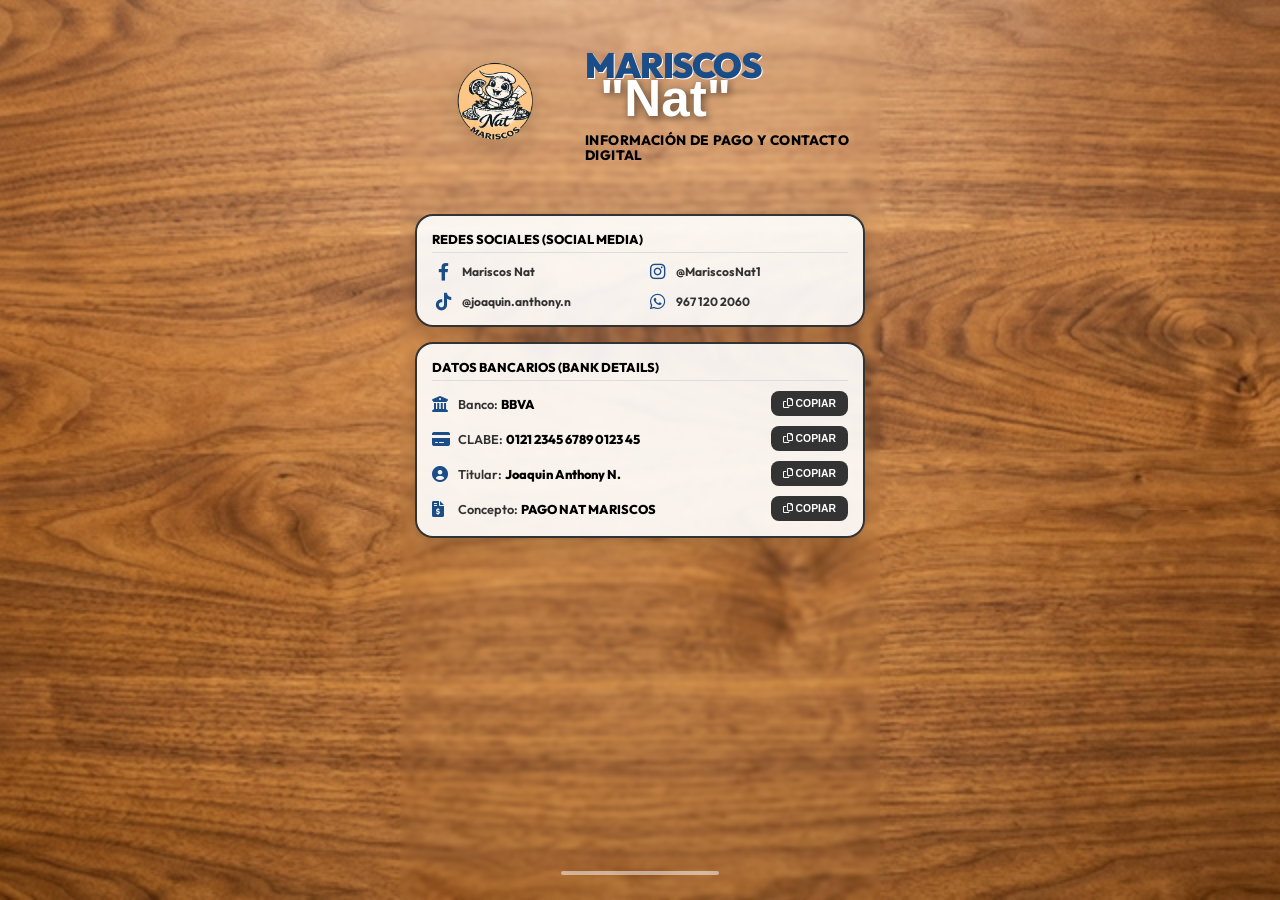
==== pago.html @ c45bc1e0 "Menu y metodo de pago" ====
<!DOCTYPE html>
<html lang="es">
<head>
    <meta charset="UTF-8">
    <meta name="viewport" content="width=device-width, initial-scale=1.0">
    <title>Contacto y Pago - Mariscos Nat</title>
    <link rel="preconnect" href="https://fonts.googleapis.com">
    <link rel="preconnect" href="https://fonts.gstatic.com" crossorigin>
    <link href="https://fonts.googleapis.com/css2?family=Outfit:wght@400;600;700;900&display=swap" rel="stylesheet">
    <link rel="stylesheet" href="https://cdnjs.cloudflare.com/ajax/libs/font-awesome/6.0.0/css/all.min.css">
    <link rel="stylesheet" href="css/pago.css">
</head>
<body>
    <div class="background-overlay"></div>
    
    <div class="page-wrapper">
        <header class="banner-header">
            <div class="logo-area">
                <img src="assets/logo_nat.jpg" alt="Logo Nat" class="main-logo">
            </div>
            <div class="text-area">
                <div class="brand-group">
                    <h1 class="brand-name">MARISCOS</h1>
                    <h2 class="brand-nat">"Nat"</h2>
                </div>
                <p class="tagline">INFORMACIÓN DE PAGO Y CONTACTO DIGITAL</p>
            </div>
        </header>

        <main class="content-sections">
            <section class="glass-card">
                <h3 class="card-header">REDES SOCIALES (SOCIAL MEDIA)</h3>
                <div class="social-items">
                    <a href="https://www.facebook.com/share/1DT1aBH1Di/" target="_blank" class="social-box">
                        <i class="fab fa-facebook-f"></i>
                        <span>Mariscos Nat</span>
                    </a>
                    <a href="https://www.instagram.com/mariscosnat1" target="_blank" class="social-box">
                        <i class="fab fa-instagram"></i>
                        <span>@MariscosNat1</span>
                    </a>
                    <a href="https://www.tiktok.com/@joaquin.anthony.n" target="_blank" class="social-box">
                        <i class="fab fa-tiktok"></i>
                        <span>@joaquin.anthony.n</span>
                    </a>
                    <a href="https://wa.me/529671202060" target="_blank" class="social-box">
                        <i class="fab fa-whatsapp"></i>
                        <span>967 120 2060</span>
                    </a>
                </div>
            </section>

            <section class="glass-card">
                <h3 class="card-header">DATOS BANCARIOS (BANK DETAILS)</h3>
                <div class="bank-list">
                    <div class="bank-item">
                        <div class="bank-info">
                            <i class="fas fa-university"></i>
                            <span>Banco: <b>BBVA</b></span>
                        </div>
                        <button class="copy-action" onclick="copy('BBVA')">
                            <i class="far fa-copy"></i> COPIAR
                        </button>
                    </div>
                    <div class="bank-item">
                        <div class="bank-info">
                            <i class="fas fa-credit-card"></i>
                            <span>CLABE: <b>0121 2345 6789 0123 45</b></span>
                        </div>
                        <button class="copy-action" onclick="copy('012123456789012345')">
                            <i class="far fa-copy"></i> COPIAR
                        </button>
                    </div>
                    <div class="bank-item">
                        <div class="bank-info">
                            <i class="fas fa-user-circle"></i>
                            <span>Titular: <b>Joaquin Anthony N.</b></span>
                        </div>
                        <button class="copy-action" onclick="copy('Joaquin Anthony N.')">
                            <i class="far fa-copy"></i> COPIAR
                        </button>
                    </div>
                    <div class="bank-item">
                        <div class="bank-info">
                            <i class="fas fa-file-invoice-dollar"></i>
                            <span>Concepto: <b>PAGO NAT MARISCOS</b></span>
                        </div>
                        <button class="copy-action" onclick="copy('PAGO NAT MARISCOS')">
                            <i class="far fa-copy"></i> COPIAR
                        </button>
                    </div>
                </div>
            </section>
        </main>

        <footer class="app-footer">
            <div class="home-indicator"></div>
        </footer>
    </div>

    <script>
        function copy(text) {
            navigator.clipboard.writeText(text).then(() => {
                const btn = event.currentTarget;
                const originalContent = btn.innerHTML;
                btn.innerHTML = '<i class="fas fa-check"></i> COPIADO';
                btn.classList.add('copied');
                setTimeout(() => {
                    btn.innerHTML = originalContent;
                    btn.classList.remove('copied');
                }, 2000);
            });
        }
    </script>
</body>
</html>
---- css/pago.css ----
:root {
    --primary-blue: #1b4d89;
    --brand-orange: #f39c12;
    --dark-grey: #333333;
    --white: #ffffff;
    --glass-bg: rgba(255, 255, 255, 0.9);
}

* {
    box-sizing: border-box;
    margin: 0;
    padding: 0;
    -webkit-tap-highlight-color: transparent;
}

body {
    font-family: 'Outfit', sans-serif;
    color: var(--dark-grey);
    background-color: #3e2723; 
    display: flex;
    justify-content: center;
    align-items: flex-start; 
    min-height: 100vh;
    margin: 0;
    overflow-x: hidden;
}

.background-overlay {
    position: fixed;
    top: 0;
    left: 0;
    width: 100%;
    height: 100%;
    background-image: url('../assets/wood_bg.png');
    background-size: cover;
    background-position: center;
    z-index: -1;
}

.page-wrapper {
    width: 100%;
    max-width: 480px; 
    min-height: 100vh;
    display: flex;
    flex-direction: column;
    position: relative;
    padding: 10px 15px; 
    backdrop-filter: blur(2px);
}


.banner-header {
    display: flex;
    align-items: center;
    gap: 10px;
    padding: 15px 0;
    margin-bottom: 10px;
}

.logo-area {
    flex-shrink: 0;
}

.main-logo {
    width: 160px;
    height: 160px;
    object-fit: contain;
    border-radius: 50%;
    filter: drop-shadow(0 5px 15px rgba(0,0,0,0.2));
}

.text-area {
    flex: 1;
}

.brand-group {
    position: relative;
    margin-bottom: 5px;
}

.brand-name {
    font-size: 2.2rem;
    font-weight: 900;
    color: var(--primary-blue);
    line-height: 0.8;
    text-transform: uppercase;
    letter-spacing: -1.5px;
    text-shadow: 1px 1px 0 #fff;
}

.brand-nat {
    font-family: 'Brush Script MT', cursive, sans-serif;
    font-size: 3.2rem;
    color: var(--white);
    text-shadow: 2px 2px 10px rgba(0,0,0,0.6);
    margin-top: -10px;
    margin-left: 15px;
}

.tagline {
    font-size: 0.85rem;
    font-weight: 800;
    color: #000;
    text-transform: uppercase;
    letter-spacing: 0.4px;
    line-height: 1.1;
    margin-top: 5px;
}

.glass-card {
    background-color: var(--glass-bg);
    border-radius: 18px;
    border: 2px solid #333;
    padding: 15px;
    margin-bottom: 15px;
    box-shadow: 0 5px 20px rgba(0,0,0,0.2);
}

.card-header {
    font-size: 0.8rem;
    font-weight: 800;
    text-transform: uppercase;
    border-bottom: 1px solid #ddd;
    margin-bottom: 10px;
    padding-bottom: 5px;
    color: #000;
}

.social-items {
    display: grid;
    grid-template-columns: 1fr 1fr;
    gap: 12px;
}

.social-box {
    display: flex;
    align-items: center;
    gap: 8px;
    font-size: 0.75rem;
    font-weight: 700;
    text-decoration: none;
    color: inherit;
    transition: transform 0.2s;
}

.social-box:hover {
    transform: translateX(3px);
}

.social-box i {
    font-size: 1.1rem;
    width: 22px;
    text-align: center;
    color: var(--primary-blue);
}

.bank-list {
    display: flex;
    flex-direction: column;
    gap: 10px;
}

.bank-item {
    display: flex;
    justify-content: space-between;
    align-items: center;
    gap: 8px;
}

.bank-info {
    display: flex;
    align-items: center;
    gap: 8px;
    font-size: 0.8rem;
    font-weight: 600;
}

.bank-info i {
    font-size: 1rem;
    color: var(--primary-blue);
    width: 18px;
}

.bank-info b {
    font-weight: 800;
    color: #000;
}

.copy-action {
    background-color: #333;
    color: white;
    border: none;
    padding: 7px 12px;
    border-radius: 8px;
    font-size: 0.65rem;
    font-weight: 800;
    cursor: pointer;
    transition: all 0.2s;
    white-space: nowrap;
}

.copy-action:hover {
    background-color: var(--brand-orange);
}

.copy-action.copied {
    background-color: #27ae60;
}

.app-footer {
    margin-top: auto;
    padding: 15px 0;
    display: flex;
    justify-content: center;
}

.home-indicator {
    width: 35%;
    height: 4px;
    background-color: rgba(255, 255, 255, 0.5);
    border-radius: 10px;
}

@keyframes fadeInApp {
    from { opacity: 0; transform: translateY(10px); }
    to { opacity: 1; transform: translateY(0); }
}

.glass-card {
    animation: fadeInApp 0.5s ease-out forwards;
}

@media (max-height: 700px) {
    .banner-header { padding: 10px 0; }
    .main-logo { width: 130px; height: 130px; }
    .brand-name { font-size: 1.8rem; }
    .brand-nat { font-size: 2.6rem; }
}
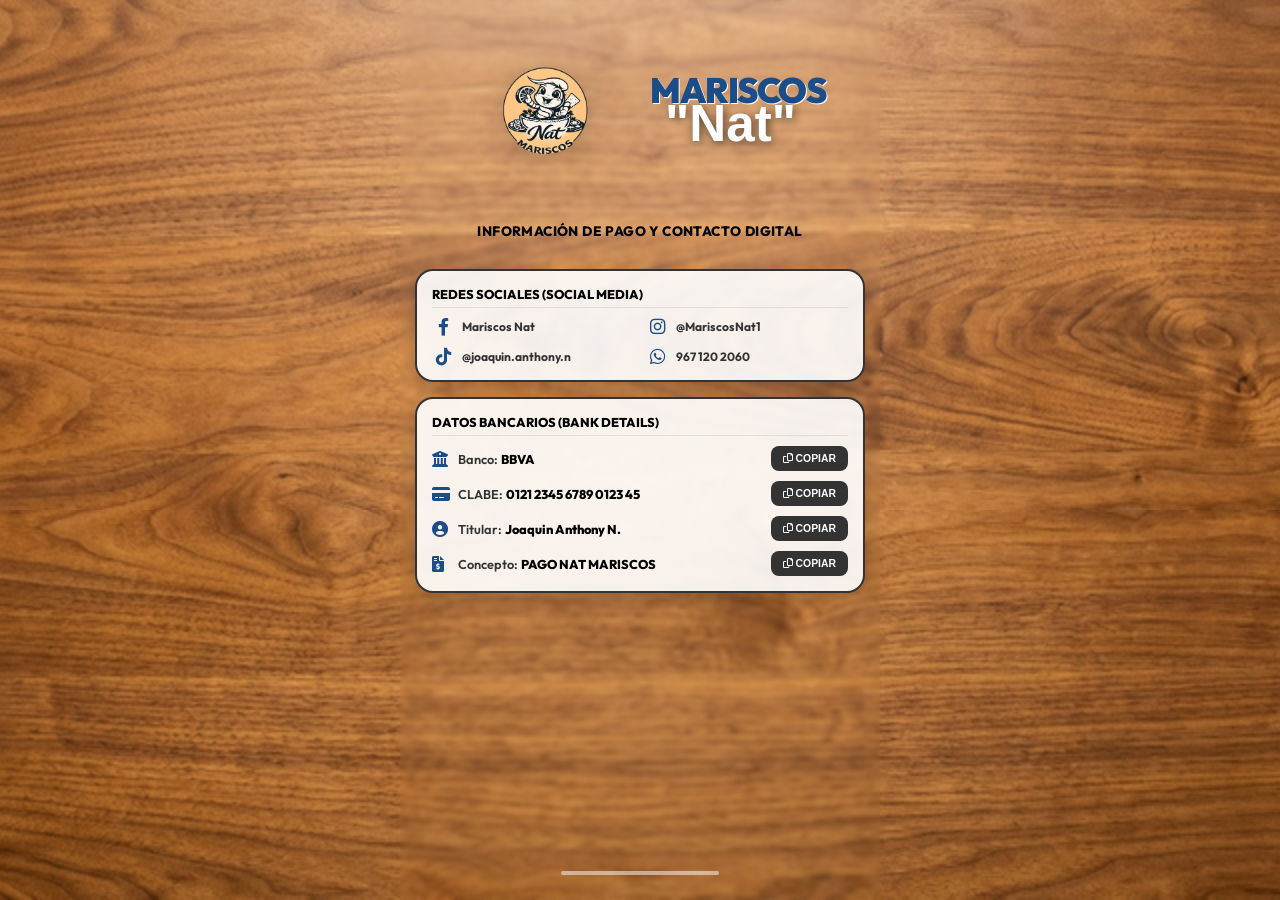
==== commit 9781a38e: "Refine header layout: Larger logo, centered brand title and tagline" ====
--- a/pago.html
+++ b/pago.html
@@ -15,14 +15,16 @@
     
     <div class="page-wrapper">
         <header class="banner-header">
-            <div class="logo-area">
-                <img src="assets/logo_nat.jpg" alt="Logo Nat" class="main-logo">
-            </div>
-            <div class="text-area">
+            <div class="header-top">
+                <div class="logo-area">
+                    <img src="assets/logo_nat.jpg" alt="Logo Nat" class="main-logo">
+                </div>
                 <div class="brand-group">
                     <h1 class="brand-name">MARISCOS</h1>
                     <h2 class="brand-nat">"Nat"</h2>
                 </div>
+            </div>
+            <div class="header-bottom">
                 <p class="tagline">INFORMACIÓN DE PAGO Y CONTACTO DIGITAL</p>
             </div>
         </header>
--- a/css/pago.css
+++ b/css/pago.css
@@ -51,10 +51,24 @@
 
 .banner-header {
     display: flex;
-    align-items: center;
-    gap: 10px;
+    flex-direction: column;
+    align-items: center;
     padding: 15px 0;
-    margin-bottom: 10px;
+    margin-bottom: 15px;
+}
+
+.header-top {
+    display: flex;
+    align-items: center;
+    justify-content: center;
+    gap: 15px;
+    width: 100%;
+}
+
+.header-bottom {
+    width: 100%;
+    text-align: center;
+    margin-top: 10px;
 }
 
 .logo-area {
@@ -62,16 +76,14 @@
 }
 
 .main-logo {
-    width: 160px;
-    height: 160px;
+    width: 180px;
+    height: 180px;
     object-fit: contain;
     border-radius: 50%;
     filter: drop-shadow(0 5px 15px rgba(0,0,0,0.2));
 }
 
-.text-area {
-    flex: 1;
-}
+/* .text-area removed in HTML restructure */
 
 .brand-group {
     position: relative;
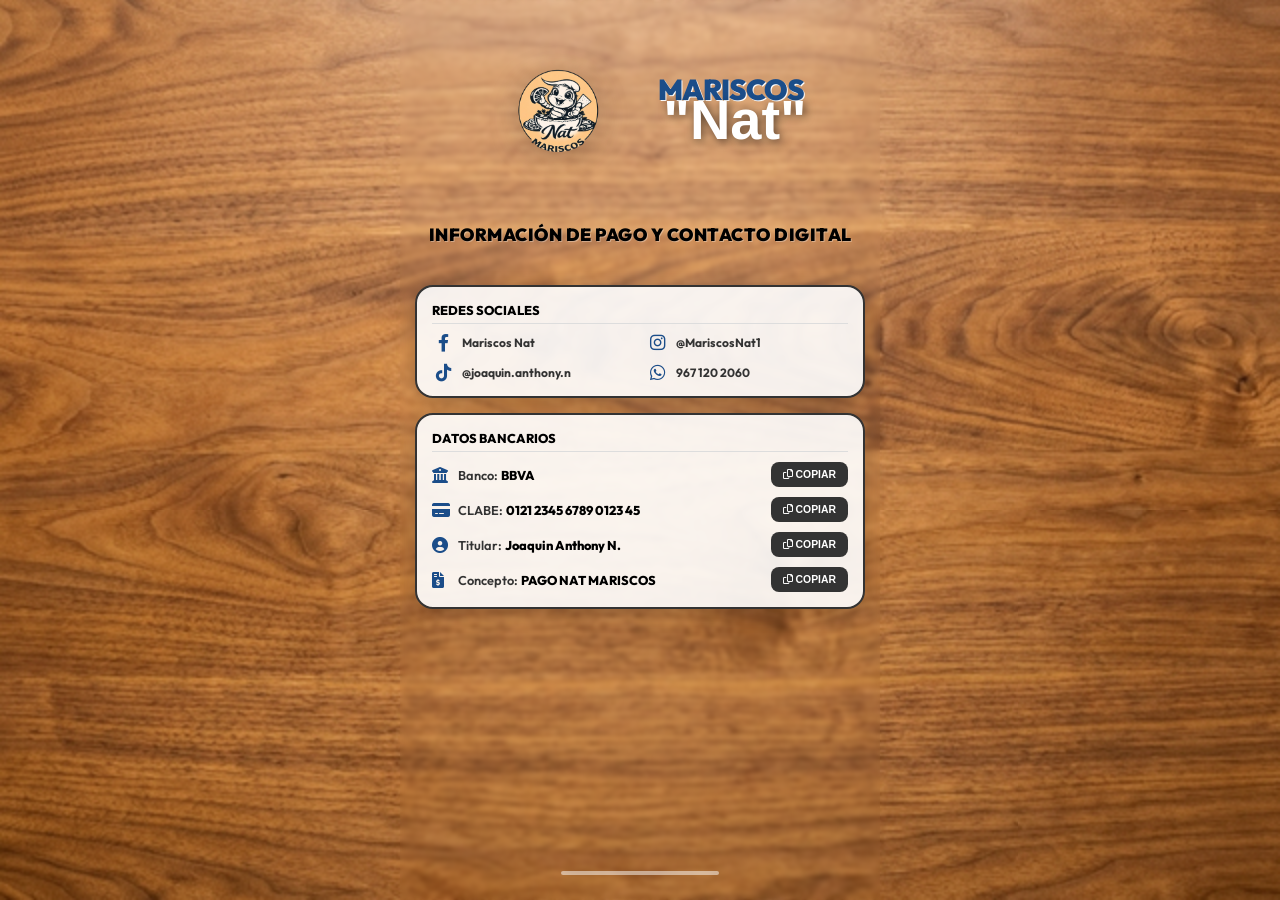
==== commit 42ddbbf3: "Final header touch: Increased logo size" ====
--- a/pago.html
+++ b/pago.html
@@ -31,7 +31,7 @@
 
         <main class="content-sections">
             <section class="glass-card">
-                <h3 class="card-header">REDES SOCIALES (SOCIAL MEDIA)</h3>
+                <h3 class="card-header">REDES SOCIALES</h3>
                 <div class="social-items">
                     <a href="https://www.facebook.com/share/1DT1aBH1Di/" target="_blank" class="social-box">
                         <i class="fab fa-facebook-f"></i>
@@ -53,7 +53,7 @@
             </section>
 
             <section class="glass-card">
-                <h3 class="card-header">DATOS BANCARIOS (BANK DETAILS)</h3>
+                <h3 class="card-header">DATOS BANCARIOS</h3>
                 <div class="bank-list">
                     <div class="bank-item">
                         <div class="bank-info">
--- a/css/pago.css
+++ b/css/pago.css
@@ -53,8 +53,9 @@
     display: flex;
     flex-direction: column;
     align-items: center;
-    padding: 15px 0;
-    margin-bottom: 15px;
+    padding: 20px 0;
+    margin-bottom: 20px;
+    width: 100%;
 }
 
 .header-top {
@@ -63,12 +64,12 @@
     justify-content: center;
     gap: 15px;
     width: 100%;
+    margin-bottom: 10px;
 }
 
 .header-bottom {
     width: 100%;
     text-align: center;
-    margin-top: 10px;
 }
 
 .logo-area {
@@ -76,8 +77,8 @@
 }
 
 .main-logo {
-    width: 180px;
-    height: 180px;
+    width: 170px;
+    height: 170px;
     object-fit: contain;
     border-radius: 50%;
     filter: drop-shadow(0 5px 15px rgba(0,0,0,0.2));
@@ -91,32 +92,33 @@
 }
 
 .brand-name {
-    font-size: 2.2rem;
+    font-size: 1.8rem;
     font-weight: 900;
     color: var(--primary-blue);
-    line-height: 0.8;
+    line-height: 0.9;
     text-transform: uppercase;
-    letter-spacing: -1.5px;
+    letter-spacing: -1px;
     text-shadow: 1px 1px 0 #fff;
 }
 
 .brand-nat {
     font-family: 'Brush Script MT', cursive, sans-serif;
-    font-size: 3.2rem;
+    font-size: 3.5rem;
     color: var(--white);
     text-shadow: 2px 2px 10px rgba(0,0,0,0.6);
-    margin-top: -10px;
-    margin-left: 15px;
+    margin-top: -15px;
+    margin-left: 5px;
 }
 
 .tagline {
-    font-size: 0.85rem;
-    font-weight: 800;
+    font-size: 1.1rem;
+    font-weight: 900;
     color: #000;
     text-transform: uppercase;
-    letter-spacing: 0.4px;
-    line-height: 1.1;
-    margin-top: 5px;
+    letter-spacing: 0.5px;
+    line-height: 1.2;
+    margin-top: 10px;
+    text-shadow: 1px 1px 0 rgba(255,255,255,0.3);
 }
 
 .glass-card {
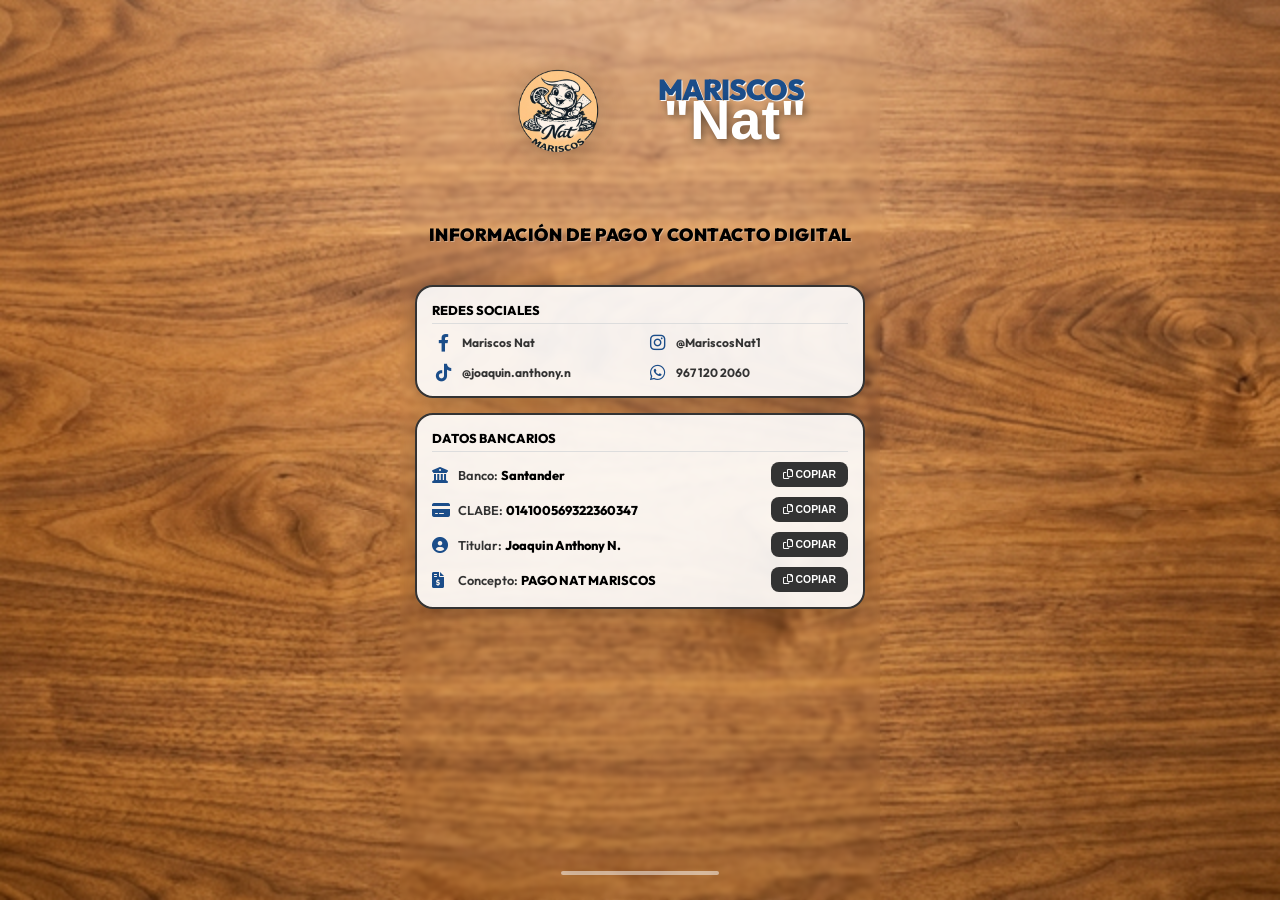
==== commit 8103f789: "Update bank details to Santander (CLABE 014100569322360347)" ====
--- a/pago.html
+++ b/pago.html
@@ -58,18 +58,18 @@
                     <div class="bank-item">
                         <div class="bank-info">
                             <i class="fas fa-university"></i>
-                            <span>Banco: <b>BBVA</b></span>
+                            <span>Banco: <b>Santander</b></span>
                         </div>
-                        <button class="copy-action" onclick="copy('BBVA')">
+                        <button class="copy-action" onclick="copy('Santander')">
                             <i class="far fa-copy"></i> COPIAR
                         </button>
                     </div>
                     <div class="bank-item">
                         <div class="bank-info">
                             <i class="fas fa-credit-card"></i>
-                            <span>CLABE: <b>0121 2345 6789 0123 45</b></span>
+                            <span>CLABE: <b>014100569322360347</b></span>
                         </div>
-                        <button class="copy-action" onclick="copy('012123456789012345')">
+                        <button class="copy-action" onclick="copy('014100569322360347')">
                             <i class="far fa-copy"></i> COPIAR
                         </button>
                     </div>
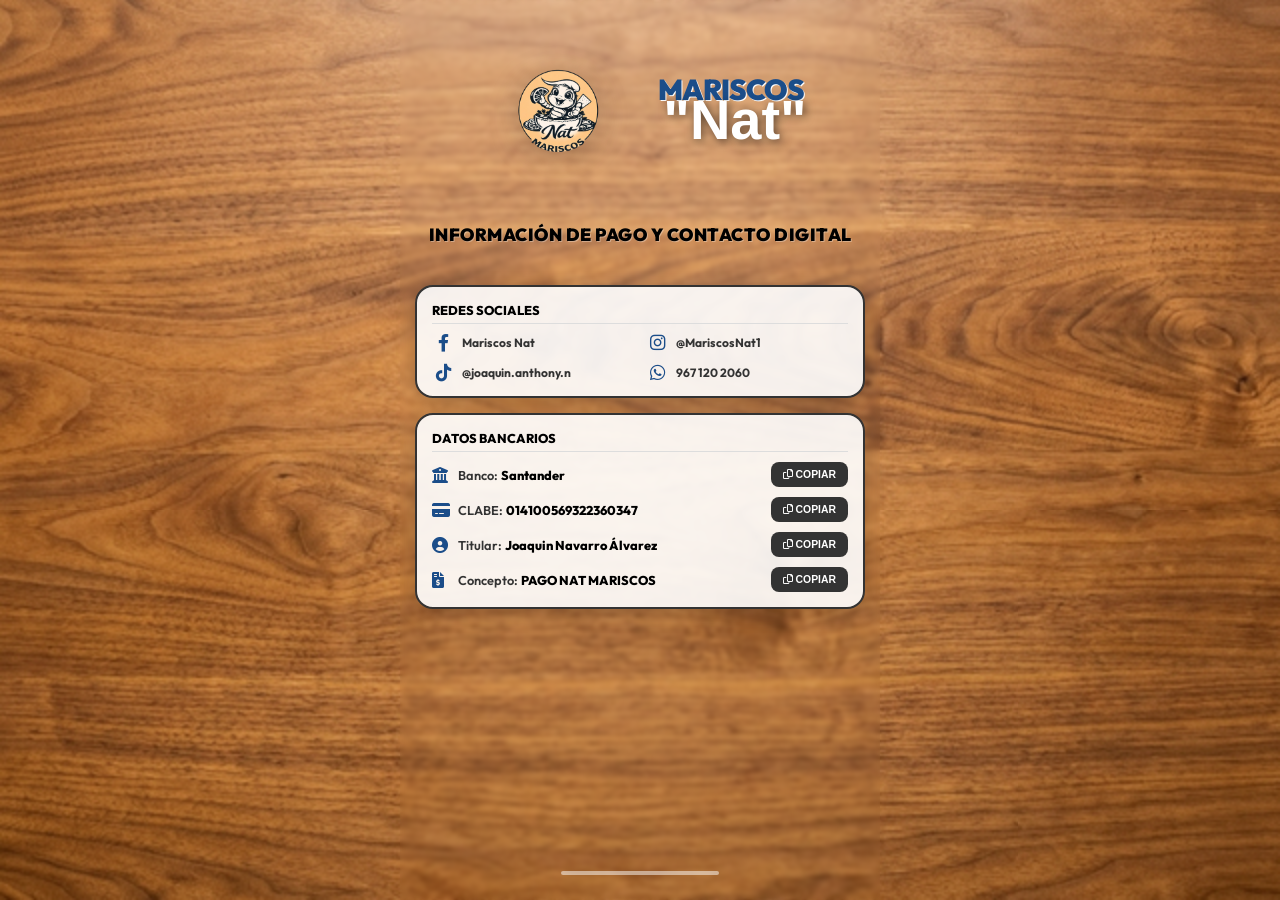
==== commit b4a550a0: "Datos bancarios" ====
--- a/pago.html
+++ b/pago.html
@@ -76,9 +76,9 @@
                     <div class="bank-item">
                         <div class="bank-info">
                             <i class="fas fa-user-circle"></i>
-                            <span>Titular: <b>Joaquin Anthony N.</b></span>
+                            <span>Titular: <b>Joaquin Navarro Álvarez</b></span>
                         </div>
-                        <button class="copy-action" onclick="copy('Joaquin Anthony N.')">
+                        <button class="copy-action" onclick="copy('Joaquin Navarro Álvarez')">
                             <i class="far fa-copy"></i> COPIAR
                         </button>
                     </div>
